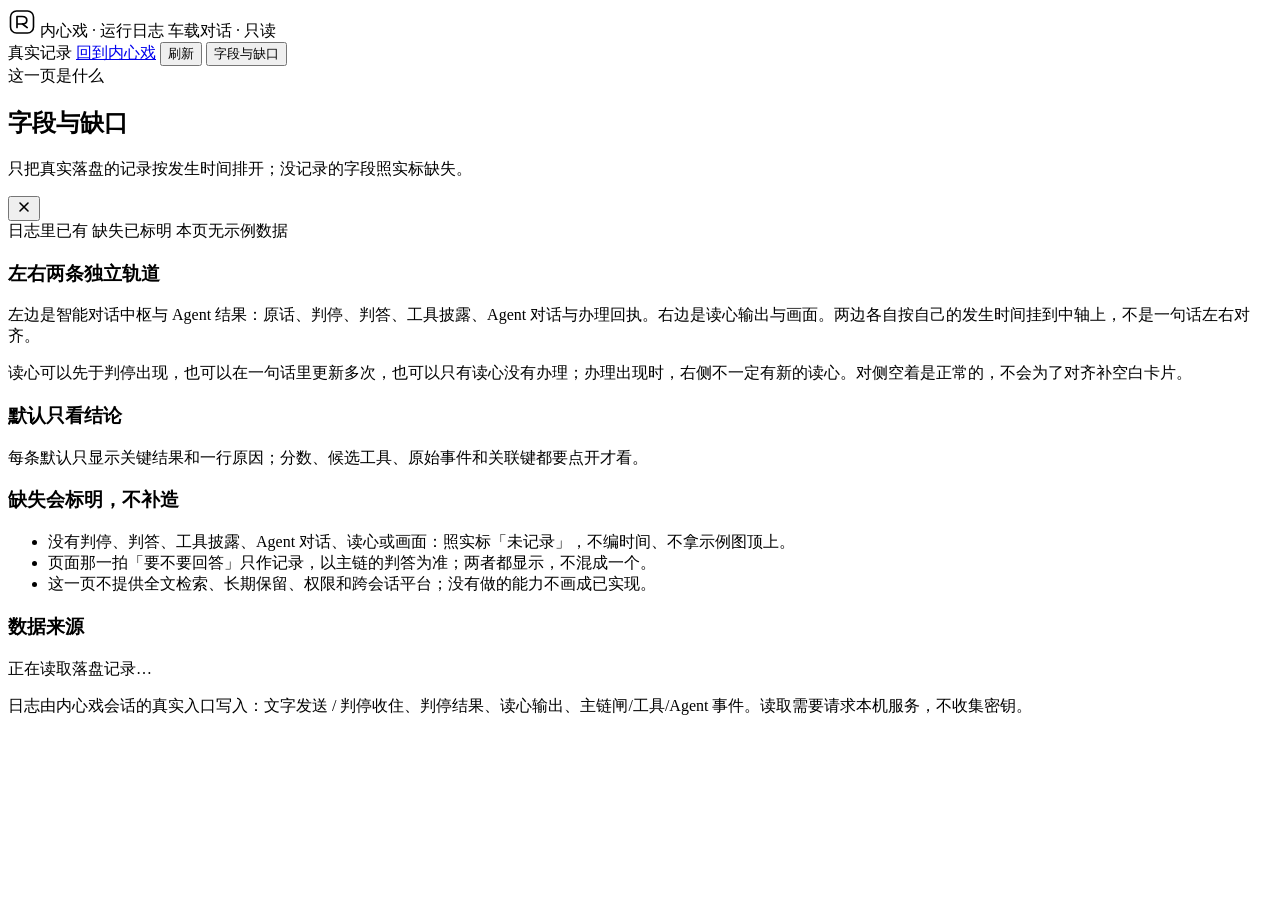
==== ui/log.html @ 80041796 "feat: 内心戏会话可在日志页按中轴时间线回看 内心戏主屏仍是产品演示；补会话与办理记录的关联和落盘。 日志页按左右各自发生时间挂到中轴，缺字段标明未记录。" ====
<!DOCTYPE html>
<html lang="zh-CN">
<head>
<meta charset="utf-8"/>
<meta name="viewport" content="width=device-width, initial-scale=1"/>
<title>内心戏 · 运行日志</title>
<meta name="color-scheme" content="light"/>
<meta name="google" content="notranslate"/>
<link rel="stylesheet" href="/log.css"/>
</head>
<body translate="no" class="notranslate">
<header class="topbar">
  <div class="brand">
    <span class="brand-mark" aria-hidden="true">
      <svg viewBox="0 0 28 28" width="28" height="28" fill="none">
        <rect x="2.5" y="3" width="23" height="22" rx="6" stroke="currentColor" stroke-width="1.6"/>
        <path d="M9 8.5v11M9 8.5h5.2c2.8 0 4.6 1.5 4.6 3.8S17 16 14.2 16H9" stroke="currentColor" stroke-width="1.7" stroke-linecap="round" stroke-linejoin="round"/>
        <path d="M14.5 16 19.2 19.6" stroke="currentColor" stroke-width="1.7" stroke-linecap="round"/>
      </svg>
    </span>
    <span class="brand-text">
      <span class="brand-title">内心戏 · 运行日志</span>
      <span class="brand-sub">车载对话 · 只读</span>
    </span>
  </div>

  <div class="top-actions">
    <span class="draft-pill"><span class="pulse" aria-hidden="true"></span>真实记录</span>
    <a class="ghost-btn" href="/neixinxi">回到内心戏</a>
    <button type="button" class="ghost-btn" id="refreshBtn">刷新</button>
    <button type="button" class="ghost-btn" id="drawerBtn">字段与缺口</button>
  </div>
</header>

<div id="truthBanner" class="truth-banner is-real" aria-live="polite"></div>

<main class="stage" id="stage">
  <div class="session-bar" id="sessionBar" hidden></div>
  <div class="session-meta" id="sessionMeta" hidden></div>
  <div class="timeline-wrap" id="timelineMount"></div>
</main>

<div class="drawer-overlay" id="drawerOverlay" hidden></div>
<aside class="drawer" id="drawer" aria-hidden="true" aria-labelledby="drawerTitle">
  <div class="drawer-head">
    <div>
      <span class="eyebrow">这一页是什么</span>
      <h2 id="drawerTitle">字段与缺口</h2>
      <p>只把真实落盘的记录按发生时间排开；没记录的字段照实标缺失。</p>
    </div>
    <button type="button" class="icon-btn" id="drawerClose" aria-label="关闭字段说明">
      <svg viewBox="0 0 16 16" width="16" height="16" fill="none" aria-hidden="true"><path d="m4 4 8 8M12 4l-8 8" stroke="currentColor" stroke-width="1.6" stroke-linecap="round"/></svg>
    </button>
  </div>
  <div class="drawer-body">
    <div class="legend" aria-label="图例">
      <span><i class="dot ok"></i>日志里已有</span>
      <span><i class="dot no"></i>缺失已标明</span>
      <span><i class="dot demo"></i>本页无示例数据</span>
    </div>

    <section class="drawer-section">
      <h3>左右两条独立轨道</h3>
      <p class="section-lede">左边是智能对话中枢与 Agent 结果：原话、判停、判答、工具披露、Agent 对话与办理回执。右边是读心输出与画面。两边各自按自己的发生时间挂到中轴上，不是一句话左右对齐。</p>
      <p class="section-lede">读心可以先于判停出现，也可以在一句话里更新多次，也可以只有读心没有办理；办理出现时，右侧不一定有新的读心。对侧空着是正常的，不会为了对齐补空白卡片。</p>
    </section>

    <section class="drawer-section">
      <h3>默认只看结论</h3>
      <p class="section-lede">每条默认只显示关键结果和一行原因；分数、候选工具、原始事件和关联键都要点开才看。</p>
    </section>

    <section class="drawer-section">
      <h3>缺失会标明，不补造</h3>
      <ul class="plain-list">
        <li>没有判停、判答、工具披露、Agent 对话、读心或画面：照实标「未记录」，不编时间、不拿示例图顶上。</li>
        <li>页面那一拍「要不要回答」只作记录，以主链的判答为准；两者都显示，不混成一个。</li>
        <li>这一页不提供全文检索、长期保留、权限和跨会话平台；没有做的能力不画成已实现。</li>
      </ul>
    </section>

    <section class="drawer-section">
      <h3>数据来源</h3>
      <p id="drawerSource" class="source-copy">正在读取落盘记录…</p>
      <p class="source-copy">日志由内心戏会话的真实入口写入：文字发送 / 判停收住、判停结果、读心输出、主链闸/工具/Agent 事件。读取需要请求本机服务，不收集密钥。</p>
    </section>
  </div>
</aside>

<noscript><div class="noscript">这一页需要浏览器启用 JavaScript 才能读取日志。</div></noscript>

<script src="/log.js" defer></script>
</body>
</html>
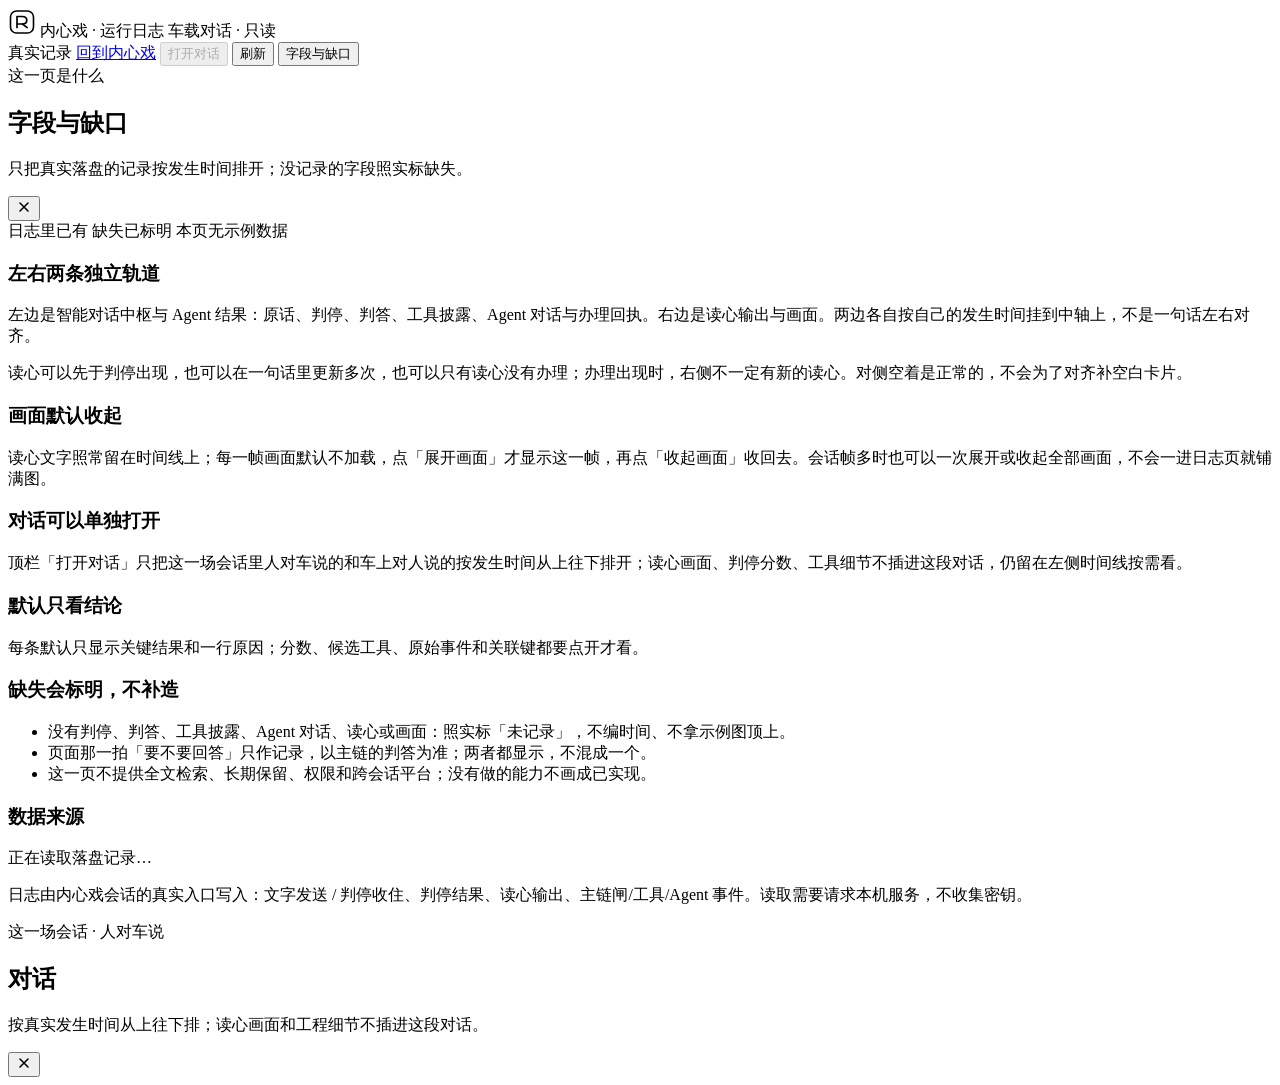
==== commit 4955e97a: "feat: 日志页默认收起读心图，并支持打开对话流 读心文字仍留在时间线，画面默认不加载，按需展开或一次收起全部。 日志页可打开本场会话对话：人说的和车上回话按时间从上往下排，不插入画面与工程细节。 " ====
--- a/ui/log.html
+++ b/ui/log.html
@@ -27,6 +27,7 @@
   <div class="top-actions">
     <span class="draft-pill"><span class="pulse" aria-hidden="true"></span>真实记录</span>
     <a class="ghost-btn" href="/neixinxi">回到内心戏</a>
+    <button type="button" class="ghost-btn convo-btn" id="convoBtn" disabled>打开对话</button>
     <button type="button" class="ghost-btn" id="refreshBtn">刷新</button>
     <button type="button" class="ghost-btn" id="drawerBtn">字段与缺口</button>
   </div>
@@ -66,6 +67,16 @@
     </section>
 
     <section class="drawer-section">
+      <h3>画面默认收起</h3>
+      <p class="section-lede">读心文字照常留在时间线上；每一帧画面默认不加载，点「展开画面」才显示这一帧，再点「收起画面」收回去。会话帧多时也可以一次展开或收起全部画面，不会一进日志页就铺满图。</p>
+    </section>
+
+    <section class="drawer-section">
+      <h3>对话可以单独打开</h3>
+      <p class="section-lede">顶栏「打开对话」只把这一场会话里人对车说的和车上对人说的按发生时间从上往下排开；读心画面、判停分数、工具细节不插进这段对话，仍留在左侧时间线按需看。</p>
+    </section>
+
+    <section class="drawer-section">
       <h3>默认只看结论</h3>
       <p class="section-lede">每条默认只显示关键结果和一行原因；分数、候选工具、原始事件和关联键都要点开才看。</p>
     </section>
@@ -87,6 +98,21 @@
   </div>
 </aside>
 
+<div class="convo-overlay" id="convoOverlay" hidden></div>
+<section class="convo-panel" id="convoPanel" role="dialog" aria-modal="true" aria-hidden="true" aria-labelledby="convoTitle">
+  <header class="convo-head">
+    <div>
+      <span class="eyebrow">这一场会话 · 人对车说</span>
+      <h2 id="convoTitle">对话</h2>
+      <p id="convoSub">按真实发生时间从上往下排；读心画面和工程细节不插进这段对话。</p>
+    </div>
+    <button type="button" class="icon-btn" id="convoClose" aria-label="关闭对话">
+      <svg viewBox="0 0 16 16" width="16" height="16" fill="none" aria-hidden="true"><path d="m4 4 8 8M12 4l-8 8" stroke="currentColor" stroke-width="1.6" stroke-linecap="round"/></svg>
+    </button>
+  </header>
+  <div class="convo-body" id="convoBody"></div>
+</section>
+
 <noscript><div class="noscript">这一页需要浏览器启用 JavaScript 才能读取日志。</div></noscript>
 
 <script src="/log.js" defer></script>
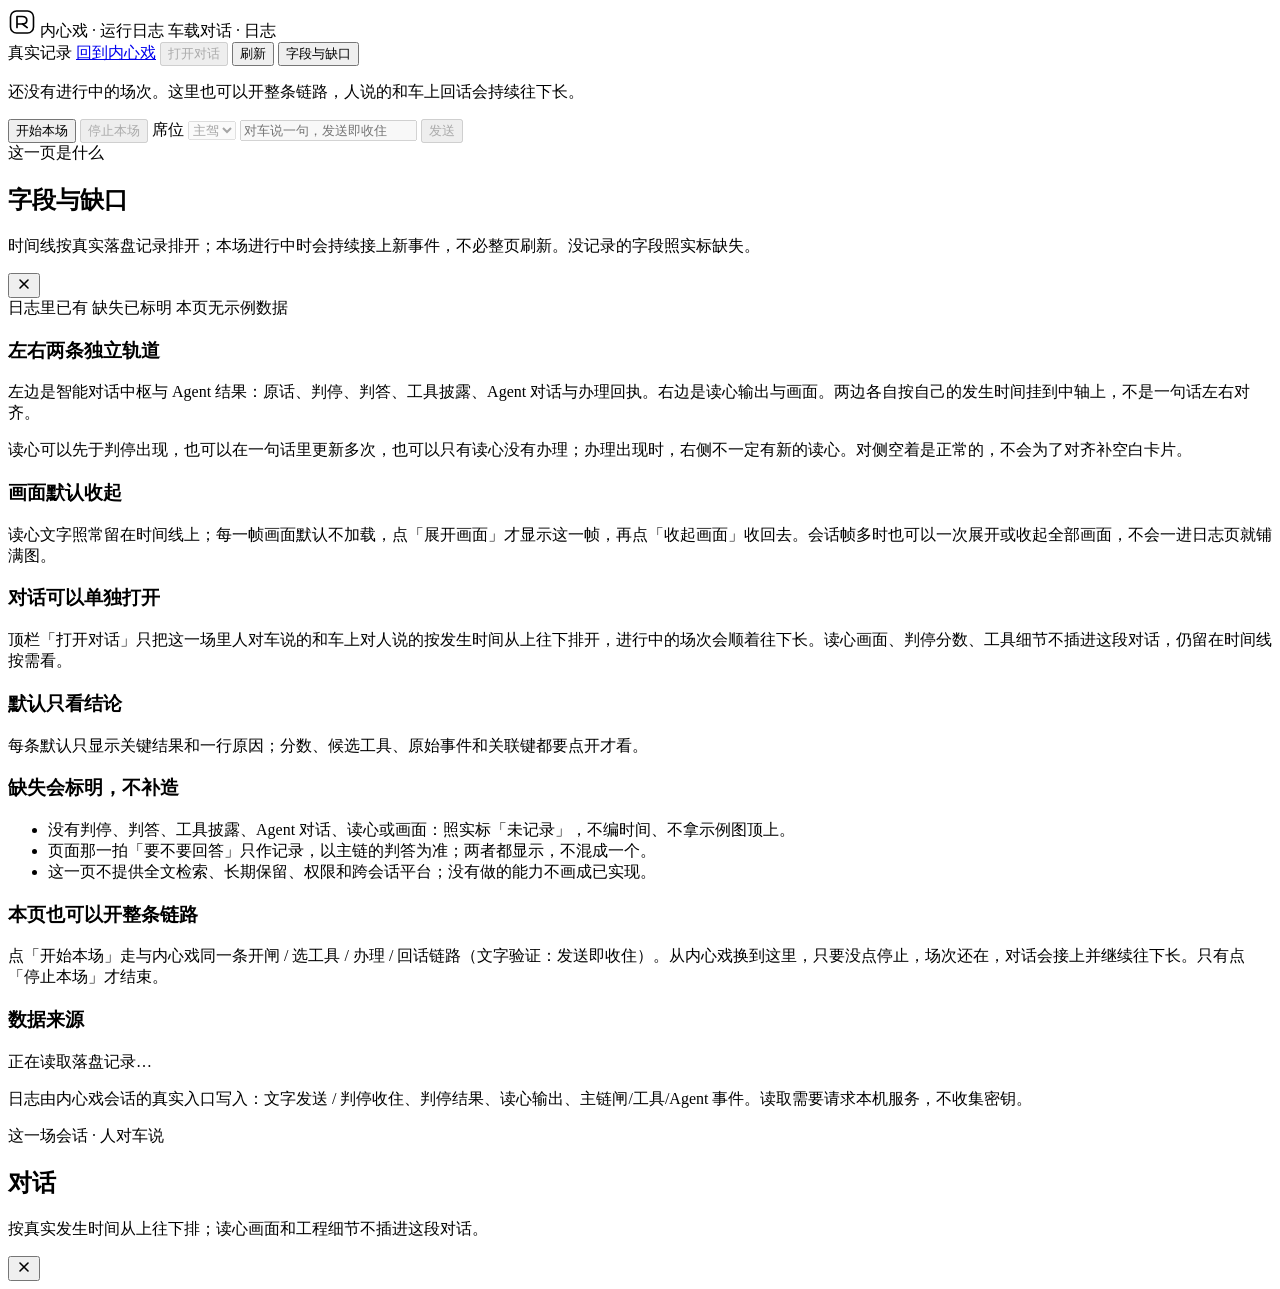
==== commit 4a5d1b04: "feat: 日志页可开整条链路，换页不断场 日志页也能开始/停止本场并用文字走同一条主链，对话和时间线持续往下更新。 从内心戏切到日志（或再回来）只要没点停止，场次还在。内心戏主屏不变。" ====
--- a/ui/log.html
+++ b/ui/log.html
@@ -20,18 +20,36 @@
     </span>
     <span class="brand-text">
       <span class="brand-title">内心戏 · 运行日志</span>
-      <span class="brand-sub">车载对话 · 只读</span>
+      <span class="brand-sub" id="brandSub">车载对话 · 日志</span>
     </span>
   </div>
 
   <div class="top-actions">
-    <span class="draft-pill"><span class="pulse" aria-hidden="true"></span>真实记录</span>
+    <span class="draft-pill" id="statusPill"><span class="pulse" aria-hidden="true"></span><span id="statusPillText">真实记录</span></span>
     <a class="ghost-btn" href="/neixinxi">回到内心戏</a>
     <button type="button" class="ghost-btn convo-btn" id="convoBtn" disabled>打开对话</button>
     <button type="button" class="ghost-btn" id="refreshBtn">刷新</button>
     <button type="button" class="ghost-btn" id="drawerBtn">字段与缺口</button>
   </div>
 </header>
+
+<div class="live-bar" id="liveBar">
+  <div class="live-status">
+    <span class="live-dot" id="liveDot" aria-hidden="true"></span>
+    <p id="liveStatus">还没有进行中的场次。这里也可以开整条链路，人说的和车上回话会持续往下长。</p>
+  </div>
+  <div class="live-controls">
+    <button type="button" class="ghost-btn live-start" id="liveStartBtn">开始本场</button>
+    <button type="button" class="ghost-btn" id="liveStopBtn" disabled>停止本场</button>
+    <label class="live-seat" for="liveSeat">席位</label>
+    <select id="liveSeat" disabled>
+      <option value="D">主驾</option>
+      <option value="P">副驾</option>
+    </select>
+    <input id="liveText" type="text" placeholder="对车说一句，发送即收住" autocomplete="off" disabled/>
+    <button type="button" class="ghost-btn live-send" id="liveSendBtn" disabled>发送</button>
+  </div>
+</div>
 
 <div id="truthBanner" class="truth-banner is-real" aria-live="polite"></div>
 
@@ -47,7 +65,7 @@
     <div>
       <span class="eyebrow">这一页是什么</span>
       <h2 id="drawerTitle">字段与缺口</h2>
-      <p>只把真实落盘的记录按发生时间排开；没记录的字段照实标缺失。</p>
+      <p>时间线按真实落盘记录排开；本场进行中时会持续接上新事件，不必整页刷新。没记录的字段照实标缺失。</p>
     </div>
     <button type="button" class="icon-btn" id="drawerClose" aria-label="关闭字段说明">
       <svg viewBox="0 0 16 16" width="16" height="16" fill="none" aria-hidden="true"><path d="m4 4 8 8M12 4l-8 8" stroke="currentColor" stroke-width="1.6" stroke-linecap="round"/></svg>
@@ -73,7 +91,7 @@
 
     <section class="drawer-section">
       <h3>对话可以单独打开</h3>
-      <p class="section-lede">顶栏「打开对话」只把这一场会话里人对车说的和车上对人说的按发生时间从上往下排开；读心画面、判停分数、工具细节不插进这段对话，仍留在左侧时间线按需看。</p>
+      <p class="section-lede">顶栏「打开对话」只把这一场里人对车说的和车上对人说的按发生时间从上往下排开，进行中的场次会顺着往下长。读心画面、判停分数、工具细节不插进这段对话，仍留在时间线按需看。</p>
     </section>
 
     <section class="drawer-section">
@@ -88,6 +106,11 @@
         <li>页面那一拍「要不要回答」只作记录，以主链的判答为准；两者都显示，不混成一个。</li>
         <li>这一页不提供全文检索、长期保留、权限和跨会话平台；没有做的能力不画成已实现。</li>
       </ul>
+    </section>
+
+    <section class="drawer-section">
+      <h3>本页也可以开整条链路</h3>
+      <p class="section-lede">点「开始本场」走与内心戏同一条开闸 / 选工具 / 办理 / 回话链路（文字验证：发送即收住）。从内心戏换到这里，只要没点停止，场次还在，对话会接上并继续往下长。只有点「停止本场」才结束。</p>
     </section>
 
     <section class="drawer-section">
@@ -111,6 +134,7 @@
     </button>
   </header>
   <div class="convo-body" id="convoBody"></div>
+  <p class="convo-live-hint" id="convoLiveHint" hidden>本场还在进行：新的原话和车上回话会出现在上面，不用关掉再打开。</p>
 </section>
 
 <noscript><div class="noscript">这一页需要浏览器启用 JavaScript 才能读取日志。</div></noscript>
